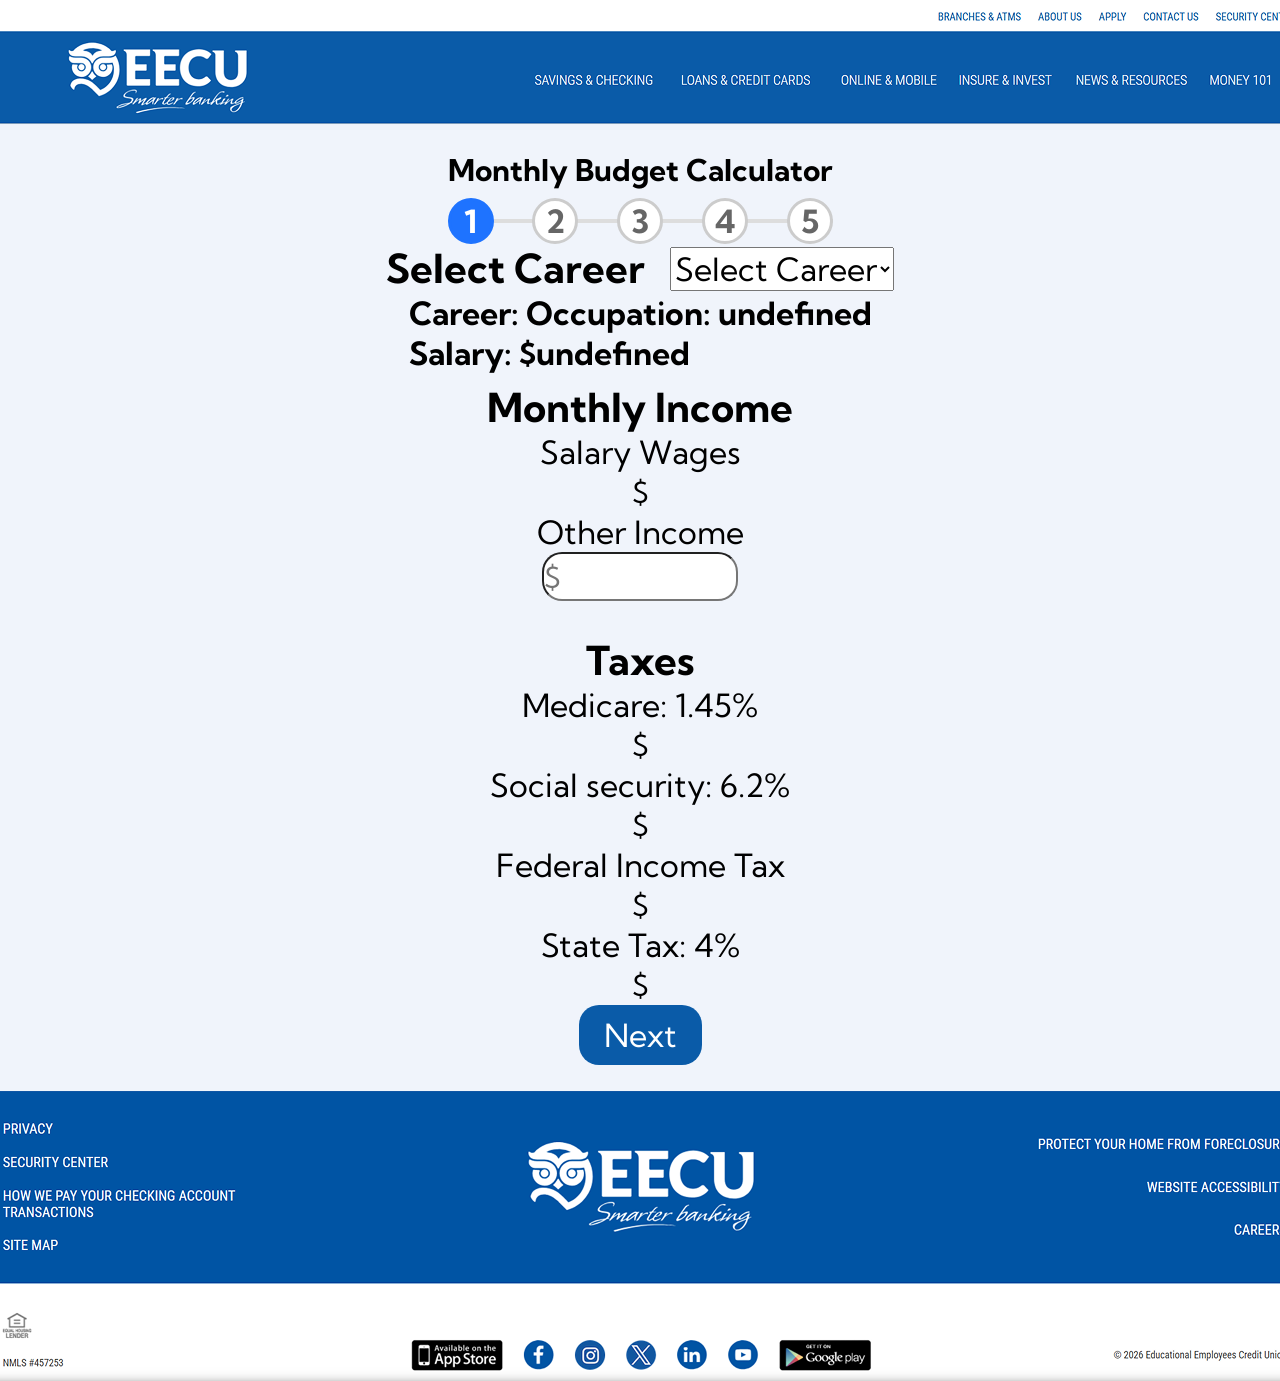
==== index.html @ 48fd1fa7 "css mostly tried to work on CSS and couldn't fix the nav and footer img to fit the page rather than " ====
<!DOCTYPE html>
<html lang="en">

<head>
    <meta charset="UTF-8">
    <meta name="viewport" content="width=device-width, initial-scale=1.0">
    <title>EECU Calculator</title>
    <link rel="stylesheet" href="/styles.css">
    <link rel="preconnect" href="https://fonts.googleapis.com">
    <link rel="preconnect" href="https://fonts.gstatic.com" crossorigin>
    <link href="https://fonts.googleapis.com/css2?family=Kumbh+Sans:wght@100..900&display=swap" rel="stylesheet">

</head>
<!--Giving everything an ID b/c of several HTML pages-->

<body>
    <div id="container">

        <nav id="main-nav">
            <img src="/images/Nav.png">
        </nav>

        <header id="main-header">
            <h1>
                Monthly Budget Calculator
            </h1>

            <div class="steps">
                <!--Have to change this for each page, progress bar 
            is colored in html only here at step active-->
                <div class="step active">
                    <div class="circle">1</div>
                </div>

                <div class="step">
                    <div class="circle">2</div>
                </div>

                <div class="step">
                    <div class="circle">3</div>
                </div>

                <div class="step">
                    <div class="circle">4</div>
                </div>

                <div class="step">
                    <div class="circle">5</div>
                </div>
            </div>
        </header>

        <div id="main-body">

            <section id="dropdown-menu">
                <div class="careerCont">
                    <h2 class="title">Select Career</h2>

                    <select name="careers" id="careers">
                        <option id="placeholder" class="SelectCareer">Select Career</option>
                    </select>
                </div>
                <h3>Career: <span id="career"></span></h3>
                <section id="monthlyIncome">
                    <h2 id="monthlyHead">Monthly Income</h2>
                    <label>Salary Wages</label>
                    <span id="salary">$</span>
                    <label>Other Income</label>
                    <input type="number" class="annual" placeholder="$">
                </section>

                <section id="taxes">
                    <h2 id="taxesHead">Taxes</h2>
                    <label>Medicare: 1.45%</label>
                    <span id="medicare">$</span>

                    <label>Social security: 6.2%</label>
                    <span id="SS">$</span>

                    <label>Federal Income Tax</label>
                    <span id="federal">$</span>

                    <label>State Tax: 4%</label>
                    <span id="state">$</span>

                    <a href="housing.html" id="nextBtn">Next</a>
                </section>
            </section>

            <footer id="main-footer">
                <img src="/images/Footer.png">
            </footer>
        </div>
    </div>
</body>
<script src="/script.js"></script>

</html>
---- styles.css ----
* {
    padding: 0;
    margin: 0;
    font-family: 'Kumbh Sans', sans-serif;
    font-size: 32px;
}
:root {
    --back-btn: #3F8C5F;
    --next-Btn: #0A5BA8;
    --background: #f0f4fb;
}

body {
    font-family: 'Kumbh Sans', sans-serif;
    background-color: var(--background);
}

.careerCont {
    display: flex;
    align-items: center;
    gap: 25px;
}

#main-nav {
    display: flex;
    height: 100%;
    align-items: center;

}

.nav-img {
    height: 6vh;
    width: 100%; ;
    margin-left: 1vh;
}
#main-nav {
    display: flex;
    align-items: center;
    width:  100%;
}
#main-footer {
    display: flex;
    justify-content: center;
    align-items: center;
    width: 100%;
}

#main-header {
    .steps {
        display: flex;
        align-items: center;
        justify-content: space-between;
        max-width: 600px;
        margin: auto;
        position: relative;
        margin-top: 1vh;
    }

    /* Line */
    .steps::before {
        content: "";
        position: absolute;
        top: 50%;
        left: 0;
        width: 100%;
        height: 4px;
        background: #ddd;
        transform: translateY(-50%);
        z-index: 0;
    }

    .step {
        position: relative;
        z-index: 1;
    }

    /* Circles */
    .circle {
        width: 40px;
        height: 40px;
        background: white;
        border: 3px solid #ccc;
        border-radius: 50%;
        display: flex;
        align-items: center;
        justify-content: center;
        font-weight: bold;
        color: #666;
    }

    /* Active Step */
    .step.active .circle {
        background: #1e73ff;
        border-color: #1e73ff;
        color: white;
    }
}

#main-header h1 {
    font-size: 30px;
    margin-top: 3vh;
}


.input {
    display: flex;
    flex-direction: column;
    align-items: center;
    padding-bottom: 45px;
}

.annual {
    height: 5vh;
    width: 15vw;
    border-radius: 20px;
    font-size: 32px;
}

#nextBtn {
    text-decoration: none;
    text-align: center;
    padding: 10px 25px;
    border-radius: 20px;
    border: none;
    background-color: var(--next-Btn);
    color:#ffffff;
}

.titles {
   width: max-content;
    display: flex;
    justify-content: center;
    align-items: center;
}

#dropdown-menu {
    display: flex;
    flex-direction: column;
    justify-content: center;
    align-items: center;

}

#main-body {
    display: flex;
    flex-direction: column;
    justify-content: center;
}

#housing {
    height: 50vh
}

form {
    display: grid;
    align-content: center;
    grid-template-columns: max-content 1fr max-content 1fr;
    row-gap: 2rem;
    
}

input {
    border-radius: 20px;
    height: 5vh;
    width: 13vw;
}

.input-container {
    display: flex;
    flex-direction: row;
    align-items: center;
}

#housing-h2 {
padding-bottom: 2rem;
}

#backBtn {
    height: 6vh;
    width: 8vw;
    border-radius: 20px;
    border-style: var(--next-Btn);
    color:#ffffff;
    background-color: var(--back-btn);
    color: white;
}

h2 {
   font-size: 40px;
}
.annualSalary{
    padding-bottom: 5px;  /*apply this code to the headers of each box for Salary and other cost boxes*/

}


#monthlyIncome {
    padding: 10px;
    display: flex;
    flex-direction: column;
    align-items: center;
    
}
#taxes {
    display: flex;
    flex-direction: column;
    padding: 25px;
    align-items: center;
}

footer {
    display: flex;
    justify-content: flex-start;
    background-color:  #0A5BA8;
    height: max-content;
}
#container
{
    display: flex;
    flex-direction: column;
    align-items: center;
    justify-content: center;
}
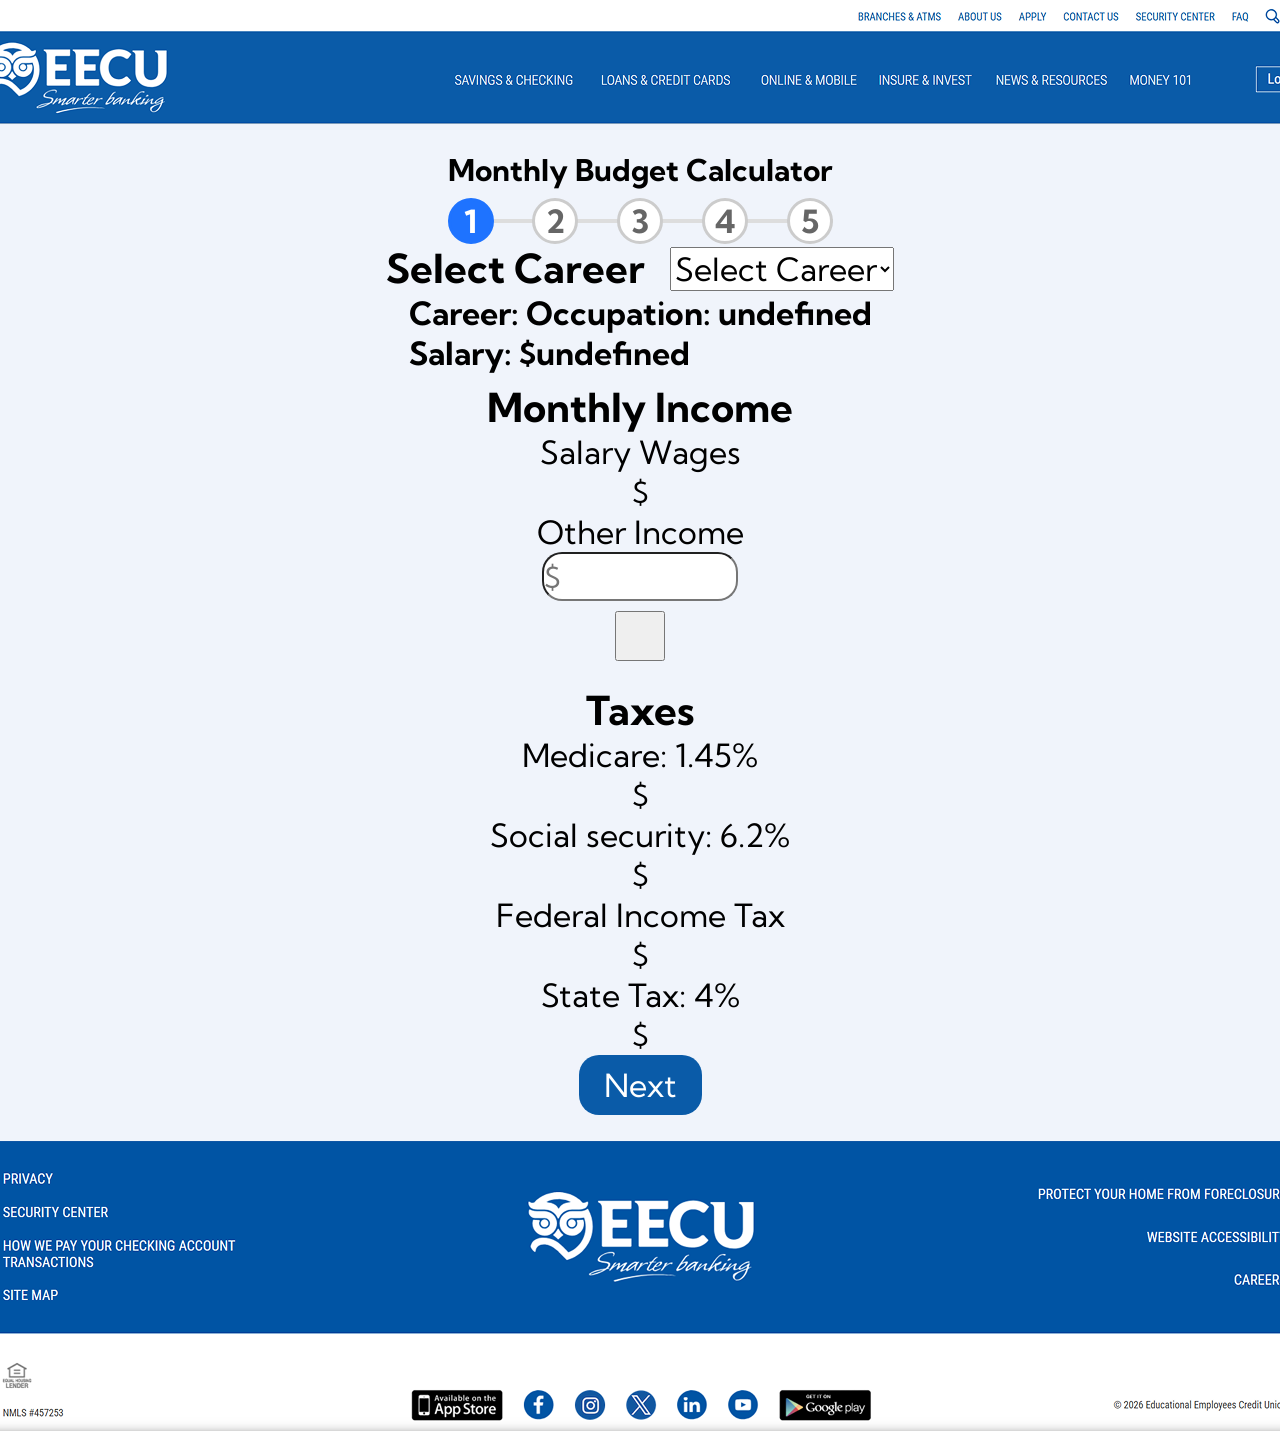
==== commit 37291880: "JS Attempt Attempted to add JS that would calculate the tax of each salary. Also changed the nav bar" ====
--- a/index.html
+++ b/index.html
@@ -66,8 +66,10 @@
                     <label>Salary Wages</label>
                     <span id="salary">$</span>
                     <label>Other Income</label>
-                    <input type="number" class="annual" placeholder="$">
+                    <input type="number" id="annual" placeholder="$">
                 </section>
+
+                <button id="tax"></button>
 
                 <section id="taxes">
                     <h2 id="taxesHead">Taxes</h2>
--- a/styles.css
+++ b/styles.css
@@ -23,14 +23,16 @@
 
 #main-nav {
     display: flex;
+    justify-content: center;
+    align-items: center;
+    display: flex;
     height: 100%;
     align-items: center;
-
+    background-color: #0A5BA8;
 }
 
 .nav-img {
     height: 6vh;
-    width: 100%; ;
     margin-left: 1vh;
 }
 #main-nav {
@@ -109,7 +111,7 @@
     padding-bottom: 45px;
 }
 
-.annual {
+#annual {
     height: 5vh;
     width: 15vw;
     border-radius: 20px;
@@ -185,6 +187,11 @@
     color: white;
 }
 
+#tax {
+    height: 50px;
+    width: 50px;
+}
+
 h2 {
    font-size: 40px;
 }
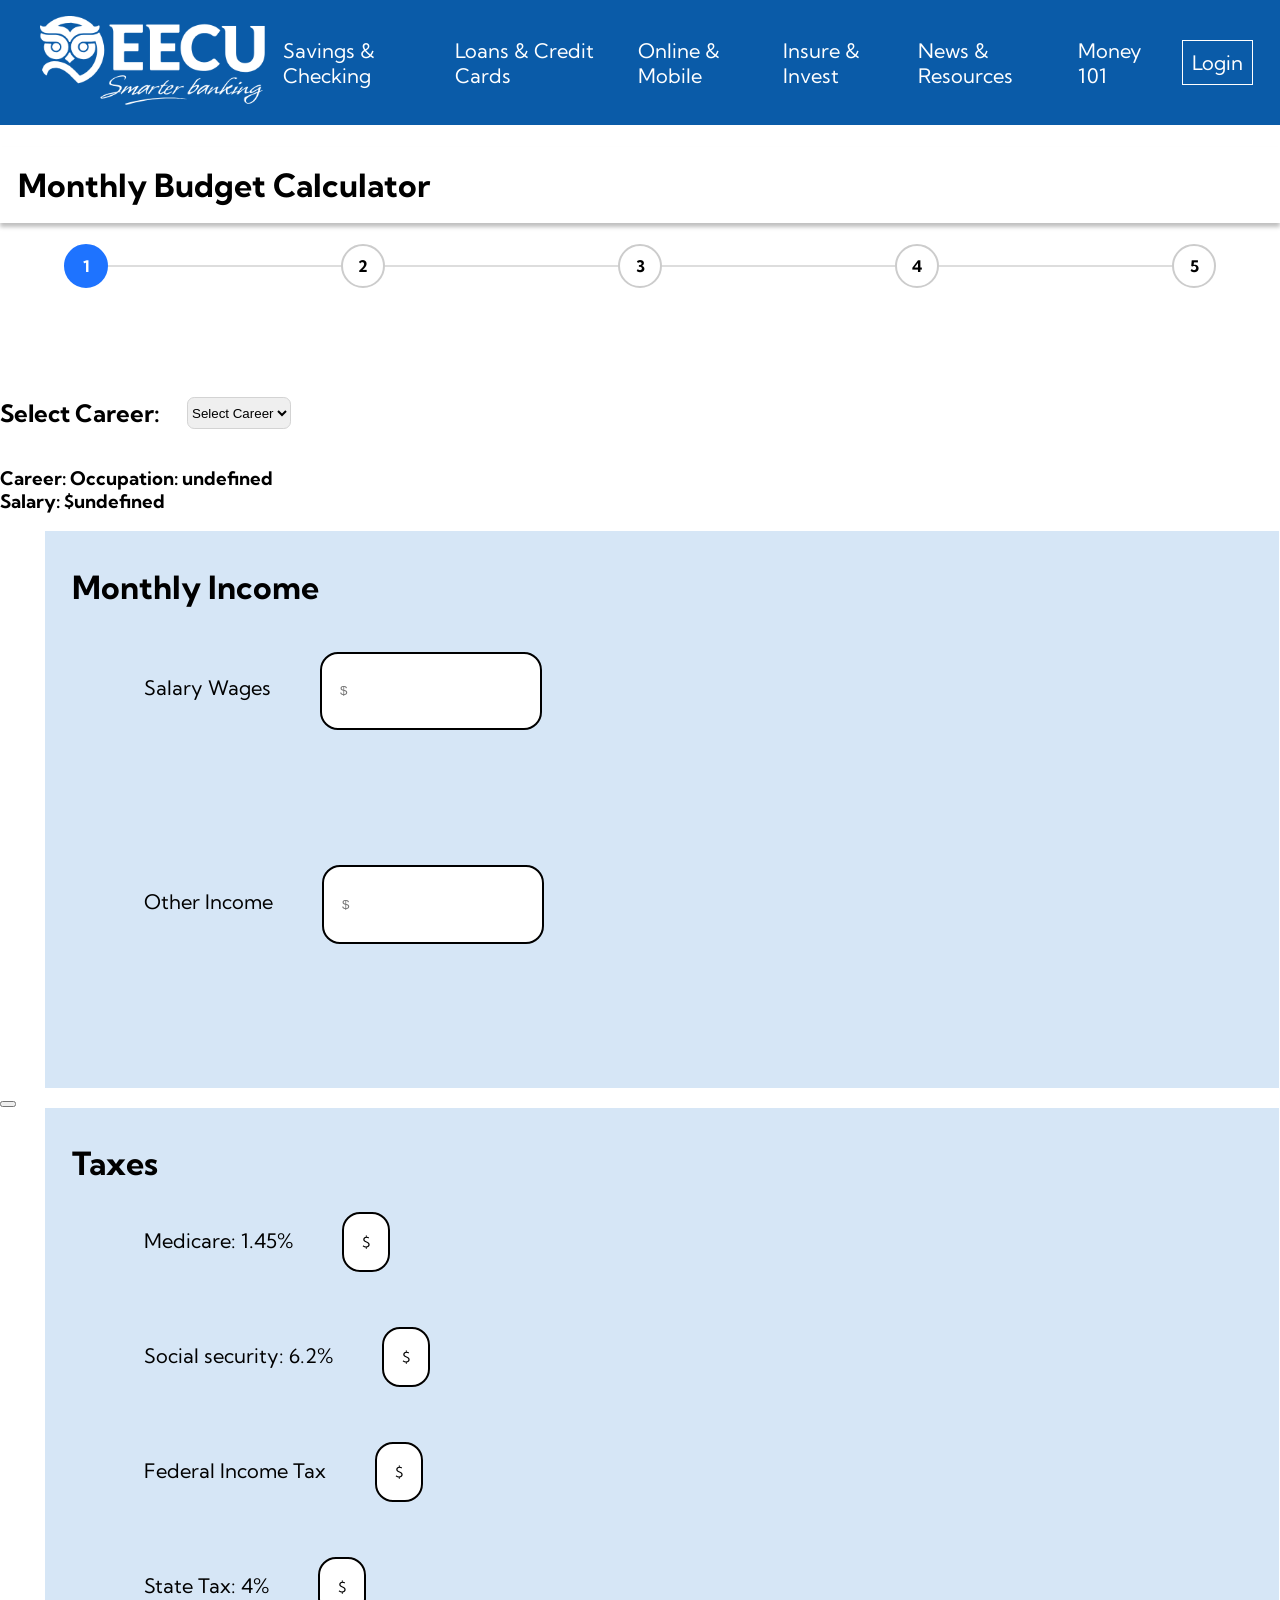
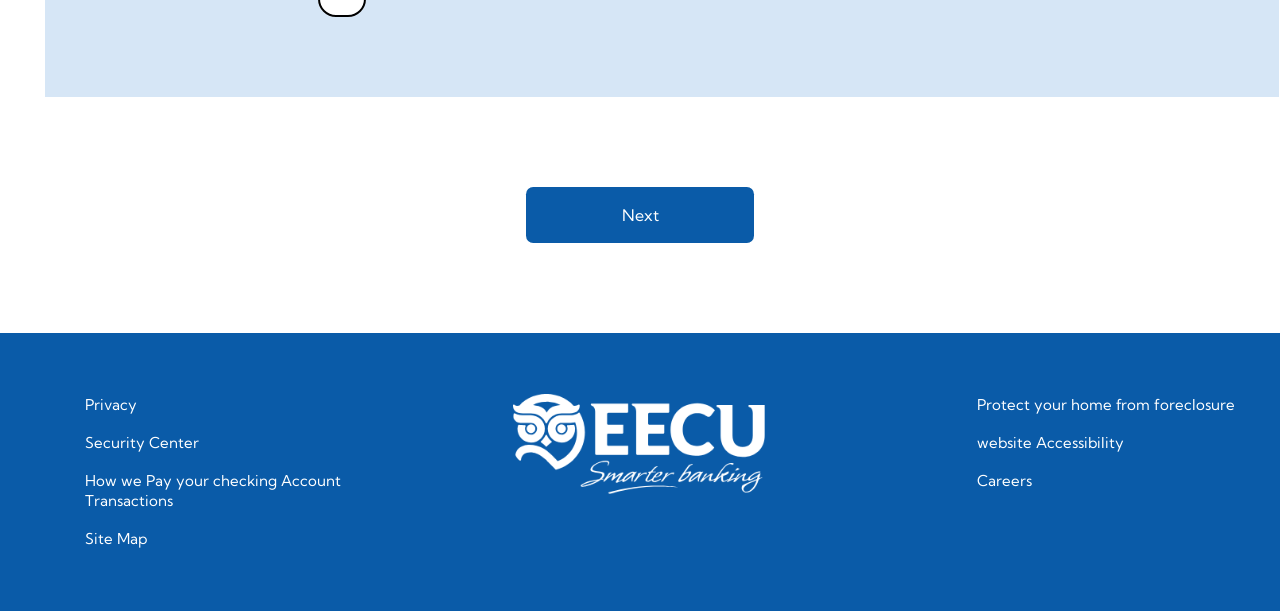
==== commit b15999f7: "A lot of changes" ====
--- a/index.html
+++ b/index.html
@@ -5,22 +5,34 @@
     <meta charset="UTF-8">
     <meta name="viewport" content="width=device-width, initial-scale=1.0">
     <title>EECU Calculator</title>
-    <link rel="stylesheet" href="/styles.css">
     <link rel="preconnect" href="https://fonts.googleapis.com">
     <link rel="preconnect" href="https://fonts.gstatic.com" crossorigin>
     <link href="https://fonts.googleapis.com/css2?family=Kumbh+Sans:wght@100..900&display=swap" rel="stylesheet">
+    <link rel="stylesheet" href="styles-1.css">
 
 </head>
 <!--Giving everything an ID b/c of several HTML pages-->
 
 <body>
-    <div id="container">
-
-        <nav id="main-nav">
-            <img src="/images/Nav.png">
-        </nav>
-
         <header id="main-header">
+            <nav class="nav-bar">
+                <figure class="EECU-Logo">
+                    <img src="img/image 2.svg" alt="EECU Logo">
+                </figure>
+                <div class="links">
+                    <a href="#">Savings & Checking</a>
+                    <a href="#">Loans & Credit Cards</a>
+                    <a href="#">Online & Mobile</a>
+                    <a href="#">Insure & Invest</a>
+                    <a href="#">News & Resources</a>
+                    <a href="#">Money 101</a>
+                    <div class="Login-btn">
+                        <a href=#">Login</a>
+                    </div>
+                </div>
+                
+            </nav>
+            
             <h1>
                 Monthly Budget Calculator
             </h1>
@@ -50,50 +62,81 @@
             </div>
         </header>
 
-        <div id="main-body">
-
+        <main id="main-body">
             <section id="dropdown-menu">
                 <div class="careerCont">
-                    <h2 class="title">Select Career</h2>
+                    <h2 class="title">Select Career:</h2>
 
                     <select name="careers" id="careers">
                         <option id="placeholder" class="SelectCareer">Select Career</option>
                     </select>
                 </div>
                 <h3>Career: <span id="career"></span></h3>
+
                 <section id="monthlyIncome">
                     <h2 id="monthlyHead">Monthly Income</h2>
-                    <label>Salary Wages</label>
-                    <span id="salary">$</span>
-                    <label>Other Income</label>
-                    <input type="number" id="annual" placeholder="$">
+                    <div id="MonthlyIncome-List">
+                        <div>
+                          <label>Salary Wages</label>
+                          <input type="number" id="salary" placeholder="$"></input>
+                        </div>
+                        <div class="Other Income">
+                          <label>Other Income</label>
+                          <input type="number" id="annual" placeholder="$">
+                        </div>  
+                    </div>                  
                 </section>
 
                 <button id="tax"></button>
 
                 <section id="taxes">
                     <h2 id="taxesHead">Taxes</h2>
-                    <label>Medicare: 1.45%</label>
-                    <span id="medicare">$</span>
-
-                    <label>Social security: 6.2%</label>
-                    <span id="SS">$</span>
-
-                    <label>Federal Income Tax</label>
-                    <span id="federal">$</span>
-
-                    <label>State Tax: 4%</label>
-                    <span id="state">$</span>
-
-                    <a href="housing.html" id="nextBtn">Next</a>
+                    <div id="taxes-List">
+                        <div>
+                            <label>Medicare: 1.45%</label>
+                            <span id="medicare">$</span>
+                        </div>
+                        <div>
+                            <label>Social security: 6.2%</label>
+                            <span id="SS">$</span>
+                        </div>
+                        <div>
+                            <label>Federal Income Tax</label>
+                            <span id="federal">$</span>
+                        </div>
+                        <div>
+                            <label>State Tax: 4%</label>
+                            <span id="state">$</span>
+                        </div>
+                    </div>
                 </section>
             </section>
 
-            <footer id="main-footer">
-                <img src="/images/Footer.png">
-            </footer>
-        </div>
-    </div>
+            <div class="nextBtn">
+                <a href="housing.html" id="nextBtn">Next</a>
+            </div>
+        </main>
+
+        <footer id="main-footer">
+            <div class="List-1">
+                <ul>
+                    <li><a href="#">Privacy</a></li>
+                    <li><a href="#">Security Center</a></li>
+                    <li><a href="#">How we Pay your checking Account <br>Transactions</a></li>
+                    <li><a href="#">Site Map</a></li>
+                </ul>
+            </div>
+            <figure class="Logo">
+                <img src="/img/image 2.svg" alt="Logo">
+            </figure>
+            <div class="List-2">
+                <ul>
+                    <li><a href="#">Protect your home from foreclosure</a></li>
+                    <li><a href="#">website Accessibility</a></li>
+                    <li><a href="#">Careers</a></li>
+                </ul>
+            </div>
+        </footer>
 </body>
 <script src="/script.js"></script>
 
--- a/styles-1.css
+++ b/styles-1.css
@@ -0,0 +1,230 @@
+:root {
+    --main-color: #0A5BA8;
+}
+
+body {
+    margin: 0;
+    padding: 0;
+    font-family: Kumbh Sans;
+}
+/*nav-bar*/
+.nav-bar {
+    display: flex;
+    flex-direction: row;
+    background-color: var(--main-color);
+   justify-content: space-between;
+    align-items: center;
+}
+.EECU-Logo {
+    margin-right: 1vh;
+}
+.EECU-Logo img {
+    width: 25vh;
+}
+.links {
+ display: flex;
+ justify-content: space-evenly;
+ gap: 1vh;
+ margin-right: 3vh;
+}
+.links a {
+    color: white;
+    text-decoration: none;
+    font-size: 20px;
+    padding: 1vh;
+}
+.links a:hover {
+    text-decoration: underline;
+    background-color: #013d766a;
+}
+.Login-btn {
+    align-content: center;
+    margin-left: 1vh;
+}
+.Login-btn a {
+    text-decoration: none;
+    color: white;
+    border: 1px solid white;
+    padding: 1vh;
+}
+/*Main-content*/
+h1 {
+    background-color: white;
+    box-shadow: 0px 4px 4px #00000040;
+    margin-bottom: vh;
+    padding: 2vh;
+}
+.steps {
+    display: flex;
+    align-items: center;
+    justify-content: space-between;
+    max-width: 90%;
+    margin: auto;
+    position: relative;
+}
+
+/* Line */
+.steps::before {
+    content: "";
+    position: absolute;
+    top: 50%;
+    left: 0;
+    width: 100%;
+    height: 2px;
+    background: #ddd;
+    transform: translateY(-50%);
+    z-index: 0;
+}
+
+.step {
+    position: relative;
+    z-index: 3;
+}
+
+/* Circles */
+.circle {
+    width: 40px;
+    height: 40px;
+    background: white;
+    border: 2px solid #ccc;
+    border-radius: 50%;
+    display: flex;
+    align-items: center;
+    justify-content: center;
+    font-weight: bold;
+    color: #000000;
+}
+
+/* Active Step */
+.step.active .circle {
+    background: #1e73ff;
+    border-color: #1e73ff;
+    color: white;
+}
+
+.careerCont {
+    display: flex;
+    flex-direction: row;
+    gap: 3vh;
+    margin-top: 10vh;
+    align-content: center;
+}
+.careerCont > select {
+    height: 3.6vh;
+    align-self: center;
+    border-radius: 0.8vh;
+    border: 1px solid lightgray;
+}
+#monthlyIncome {
+    display: flex;
+    flex-direction: column;
+    background-color: #D6E6F6;
+    width: 95%;
+    padding: 1vh;
+    margin-left: 5vh;
+}
+#monthlyIncome > h2 {
+    font-size: 32px;
+    margin-left: 2vh;
+}
+#MonthlyIncome-List {
+    margin-top: 2vh;
+    width: 50%;
+    margin-left: 10vh;
+}
+#MonthlyIncome-List > div  {
+    margin-bottom: 15vh;
+}
+#MonthlyIncome-List > div > label {
+    padding-right: 5vh;
+    font-size: 20px;
+}
+#MonthlyIncome-List > div > input {
+    border: 2px solid black;
+    padding: 2vh;
+    border-radius: 2vh;
+    width: 30%;
+    height: 4.3vh;
+}
+#taxes {
+    display: flex;
+    flex-direction: column;
+    background-color: #D6E6F6;
+    width: 95%;
+    padding: 1vh;
+    margin-left: 5vh;
+}
+#taxes > h2 {
+    font-size: 32px;
+    margin-left: 2vh;
+}
+#taxes-List {
+    margin-top: 2vh;
+    width: 50%;
+    margin-left: 10vh; 
+}
+#taxes-List > div {
+    margin-bottom: 10vh;
+}
+#taxes-List > div > label {
+    padding-right: 5vh;
+    font-size: 20px;
+}
+#taxes-List > div > span {
+    background-color: white;
+    border: 2px solid black;
+    padding: 2vh;
+    border-radius: 2vh;
+    height: 4.3vh;;
+}
+#nextBtn  {
+    color: white;
+    text-decoration: none;
+    background-color: #0A5BA8;
+    padding: 2vh;
+    border-radius: 0.8vh;
+}
+.nextBtn {
+    display: flex;
+    justify-content: center;
+    margin-top: 10vh;
+}
+.nextBtn > a {
+    display: flex;
+    width: 15%;
+    justify-content: center;
+}
+/*footer*/
+#main-footer {
+    background-color: var(--main-color);
+    margin-top: 10vh;
+    padding: 5vh;
+    display: flex;
+    flex-direction: row;
+    justify-content: space-between;
+    align-content: center;
+}
+.List-1 > ul > li {
+    list-style: none;
+    margin-bottom: 2vh;
+}
+.List-1 > ul > li > a {
+    color: white;
+    text-decoration: none;
+    font-size: 15px;
+}
+.List-1 > ul > li > a:hover {
+    text-decoration: underline;  
+}
+.List-2 > ul > li {
+    list-style: none;
+    margin-bottom: 2vh;
+}
+.List-2 > ul > li > a {
+    color: white;
+    text-decoration: none;
+    font-size: 15px;
+}
+.List-2 > ul > li > a:hover {
+    text-decoration: underline;  
+}
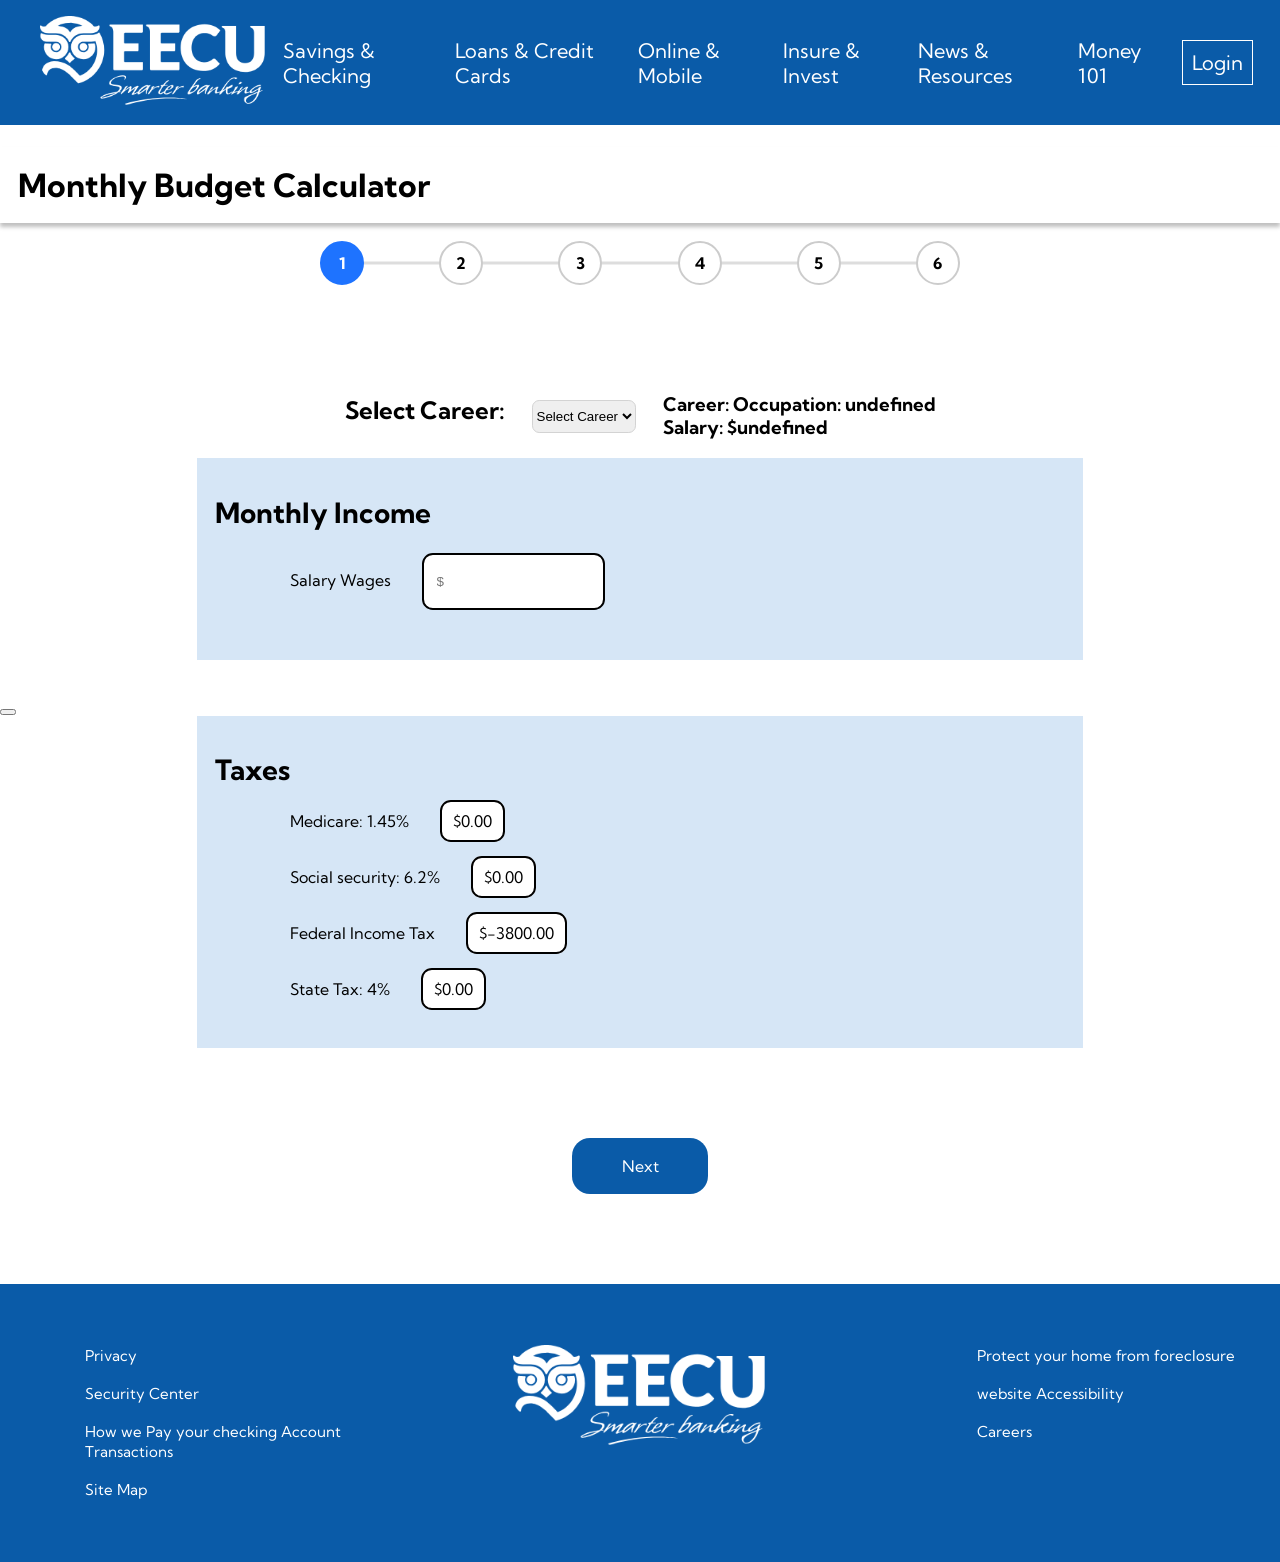
==== commit 22738101: "I need to save the data!" ====
--- a/index.html
+++ b/index.html
@@ -27,7 +27,7 @@
                     <a href="#">News & Resources</a>
                     <a href="#">Money 101</a>
                     <div class="Login-btn">
-                        <a href=#">Login</a>
+                        <a href="#">Login</a>
                     </div>
                 </div>
                 
@@ -59,6 +59,10 @@
                 <div class="step">
                     <div class="circle">5</div>
                 </div>
+
+                <div class="step">
+                    <div class="circle">6</div>
+                </div>
             </div>
         </header>
 
@@ -70,8 +74,9 @@
                     <select name="careers" id="careers">
                         <option id="placeholder" class="SelectCareer">Select Career</option>
                     </select>
+                    <h3>Career: <span id="career"></span></h3>
                 </div>
-                <h3>Career: <span id="career"></span></h3>
+                
 
                 <section id="monthlyIncome">
                     <h2 id="monthlyHead">Monthly Income</h2>
@@ -80,10 +85,10 @@
                           <label>Salary Wages</label>
                           <input type="number" id="salary" placeholder="$"></input>
                         </div>
-                        <div class="Other Income">
+                        <!-- <div class="Other Income">
                           <label>Other Income</label>
                           <input type="number" id="annual" placeholder="$">
-                        </div>  
+                        </div>   -->
                     </div>                  
                 </section>
 
@@ -138,6 +143,6 @@
             </div>
         </footer>
 </body>
-<script src="/script.js"></script>
+<script src="script.js"></script>
 
 </html>
--- a/styles-1.css
+++ b/styles-1.css
@@ -51,15 +51,15 @@
 h1 {
     background-color: white;
     box-shadow: 0px 4px 4px #00000040;
-    margin-bottom: vh;
+    margin-bottom: 2vh;
     padding: 2vh;
 }
 .steps {
     display: flex;
     align-items: center;
     justify-content: space-between;
-    max-width: 90%;
-    margin: auto;
+    max-width: 50%;
+    margin: 2vh auto 0;
     position: relative;
 }
 
@@ -70,7 +70,7 @@
     top: 50%;
     left: 0;
     width: 100%;
-    height: 2px;
+    height: 3px;
     background: #ddd;
     transform: translateY(-50%);
     z-index: 0;
@@ -107,7 +107,7 @@
     flex-direction: row;
     gap: 3vh;
     margin-top: 10vh;
-    align-content: center;
+    justify-content: center;
 }
 .careerCont > select {
     height: 3.6vh;
@@ -119,70 +119,147 @@
     display: flex;
     flex-direction: column;
     background-color: #D6E6F6;
-    width: 95%;
-    padding: 1vh;
-    margin-left: 5vh;
+    width: min(850px, 90%);
+    padding: 1.5vh 2vh;
+    margin: 0 auto 4vh;
 }
 #monthlyIncome > h2 {
-    font-size: 32px;
-    margin-left: 2vh;
+    font-size: 28px;
+    margin-left: 0;
 }
 #MonthlyIncome-List {
-    margin-top: 2vh;
-    width: 50%;
-    margin-left: 10vh;
+    margin-top: 1.5vh;
+    width: 100%;
+    max-width: 700px;
+    margin: 0 auto;
 }
 #MonthlyIncome-List > div  {
-    margin-bottom: 15vh;
+    margin-bottom: 6vh;
 }
 #MonthlyIncome-List > div > label {
-    padding-right: 5vh;
-    font-size: 20px;
+    padding-right: 3vh;
+    font-size: 18px;
 }
 #MonthlyIncome-List > div > input {
     border: 2px solid black;
-    padding: 2vh;
-    border-radius: 2vh;
-    width: 30%;
-    height: 4.3vh;
-}
+    padding: 1.2vh 1.4vh;
+    border-radius: 1.2vh;
+    width: 28%;
+    height: 3.5vh;
+}
+
+/* General form layout for housing/lifestyle/essentials/edu/futureproof */
+form {
+    display: grid;
+    grid-template-columns: auto 1fr;
+    gap: 0.8vh;
+    max-width: 520px;
+    margin: 0 auto 2vh;
+    padding: 0 1.2vh;
+}
+
+form label {
+    width: auto;
+    font-size: 1rem;
+    margin-bottom: 0;
+}
+
+/* Text inputs used on housing/lifestyle/essentials/edu/futureproof */
+form input[type="text"],
+form input[type="number"] {
+    width: 100%;
+    max-width: 100%;
+    padding: 1.2vh 1.4vh;
+    border: 2px solid #999;
+    border-radius: 1.2vh;
+    font-size: 1rem;
+    margin: 0 0 1.2vh;
+    box-sizing: border-box;
+}
+
+form input[type="text"]:focus,
+form input[type="number"]:focus {
+    outline: none;
+    border-color: var(--main-color);
+    box-shadow: 0 0 0 3px rgba(10, 91, 168, 0.15);
+}
+
+/* Smaller spacing for desktop */
+@media (min-width: 1100px) {
+    #MonthlyIncome-List > div {
+        margin-bottom: 4vh;
+    }
+    #MonthlyIncome-List > div > input {
+        width: 22%;
+    }
+    #MonthlyIncome-List > div > label {
+        font-size: 16px;
+    }
+}
+
 #taxes {
     display: flex;
     flex-direction: column;
     background-color: #D6E6F6;
-    width: 95%;
-    padding: 1vh;
-    margin-left: 5vh;
+    width: min(850px, 90%);
+    padding: 1.5vh 2vh;
+    margin: 0 auto 4vh;
 }
 #taxes > h2 {
-    font-size: 32px;
-    margin-left: 2vh;
+    font-size: 28px;
+    margin-left: 0;
 }
 #taxes-List {
-    margin-top: 2vh;
-    width: 50%;
-    margin-left: 10vh; 
+    margin-top: 1.5vh;
+    width: 100%;
+    max-width: 700px;
+    margin: 0 auto;
 }
 #taxes-List > div {
-    margin-bottom: 10vh;
+    margin-bottom: 5vh;
 }
 #taxes-List > div > label {
-    padding-right: 5vh;
-    font-size: 20px;
+    padding-right: 3vh;
+    font-size: 18px;
 }
 #taxes-List > div > span {
     background-color: white;
     border: 2px solid black;
+    padding: 1.2vh 1.4vh;
+    border-radius: 1.2vh;
+    height: 3.5vh;
+}
+
+@media (min-width: 1100px) {
+    #taxes-List > div {
+        margin-bottom: 4vh;
+    }
+    #taxes-List > div > span {
+        padding: 1vh 1.2vh;
+    }
+    #taxes-List > div > label {
+        font-size: 16px;
+    }
+}
+
+#nextBtn  {
+    color: white;
+    text-decoration: none;
+    background-color: #0A5BA8;
     padding: 2vh;
     border-radius: 2vh;
-    height: 4.3vh;;
-}
-#nextBtn  {
-    color: white;
-    text-decoration: none;
-    background-color: #0A5BA8;
+    text-align: center;
+    width: 100px;
+}
+
+#backBtn {
+    color: white;
+    text-decoration: none;
+    background-color: green;
     padding: 2vh;
-    border-radius: 0.8vh;
+    border-radius: 2vh;
+    text-align: center;
+    width: 100px;
 }
 .nextBtn {
     display: flex;
@@ -193,6 +270,37 @@
     display: flex;
     width: 15%;
     justify-content: center;
+}
+
+.button-container {
+    display: flex;
+    justify-content: center;
+    align-items: center;
+    gap: 50px;
+    margin: 5vh auto 0;
+}
+
+.greenish {
+    color: #1e73ff; 
+    text-align: center;
+    margin-top: 5vh;
+}
+
+.feedback {
+    padding: 1.5vh 2vh;
+    margin: 5vh auto 10vh;
+    text-align: center;
+    color: green;
+}
+
+#resetBtn {
+    background-color: green;
+    display: inline-block;
+    margin-top: 2vh;
+    padding: 2vh 3vh;
+    color: white;
+    text-decoration: none;
+    border-radius: 2vh;
 }
 /*footer*/
 #main-footer {
@@ -227,4 +335,50 @@
 }
 .List-2 > ul > li > a:hover {
     text-decoration: underline;  
+}
+
+#pieChart {
+    width: 400px;
+    max-width: 100%;
+    margin: 0 auto;
+}
+
+#housing-h2 {
+    margin-left: 500px;
+}
+
+#lifestyle-h2 {
+    margin-left: 500px;
+}
+
+#essentials-h2 {
+    margin-left: 500px;
+}
+
+#education-h2 {
+    margin-left: 500px;
+}
+
+#Future-Proofing-h2 {
+    margin-left: 500px;
+}
+
+    
+
+.wise-up-card {
+    background-color: #fff4f4; /* Light red/orange tint */
+    border-left: 6px solid #d9534f; /* EECU red or warning red */
+    padding: 15px;
+    margin: 20px 0;
+    border-radius: 4px;
+    color: #333;
+    line-height: 1.5;
+}
+
+.success-card {
+    background-color: #f4fff4; /* Light green tint */
+    border-left: 6px solid #28a745;
+    padding: 15px;
+    margin: 20px 0;
+    border-radius: 4px;
 }
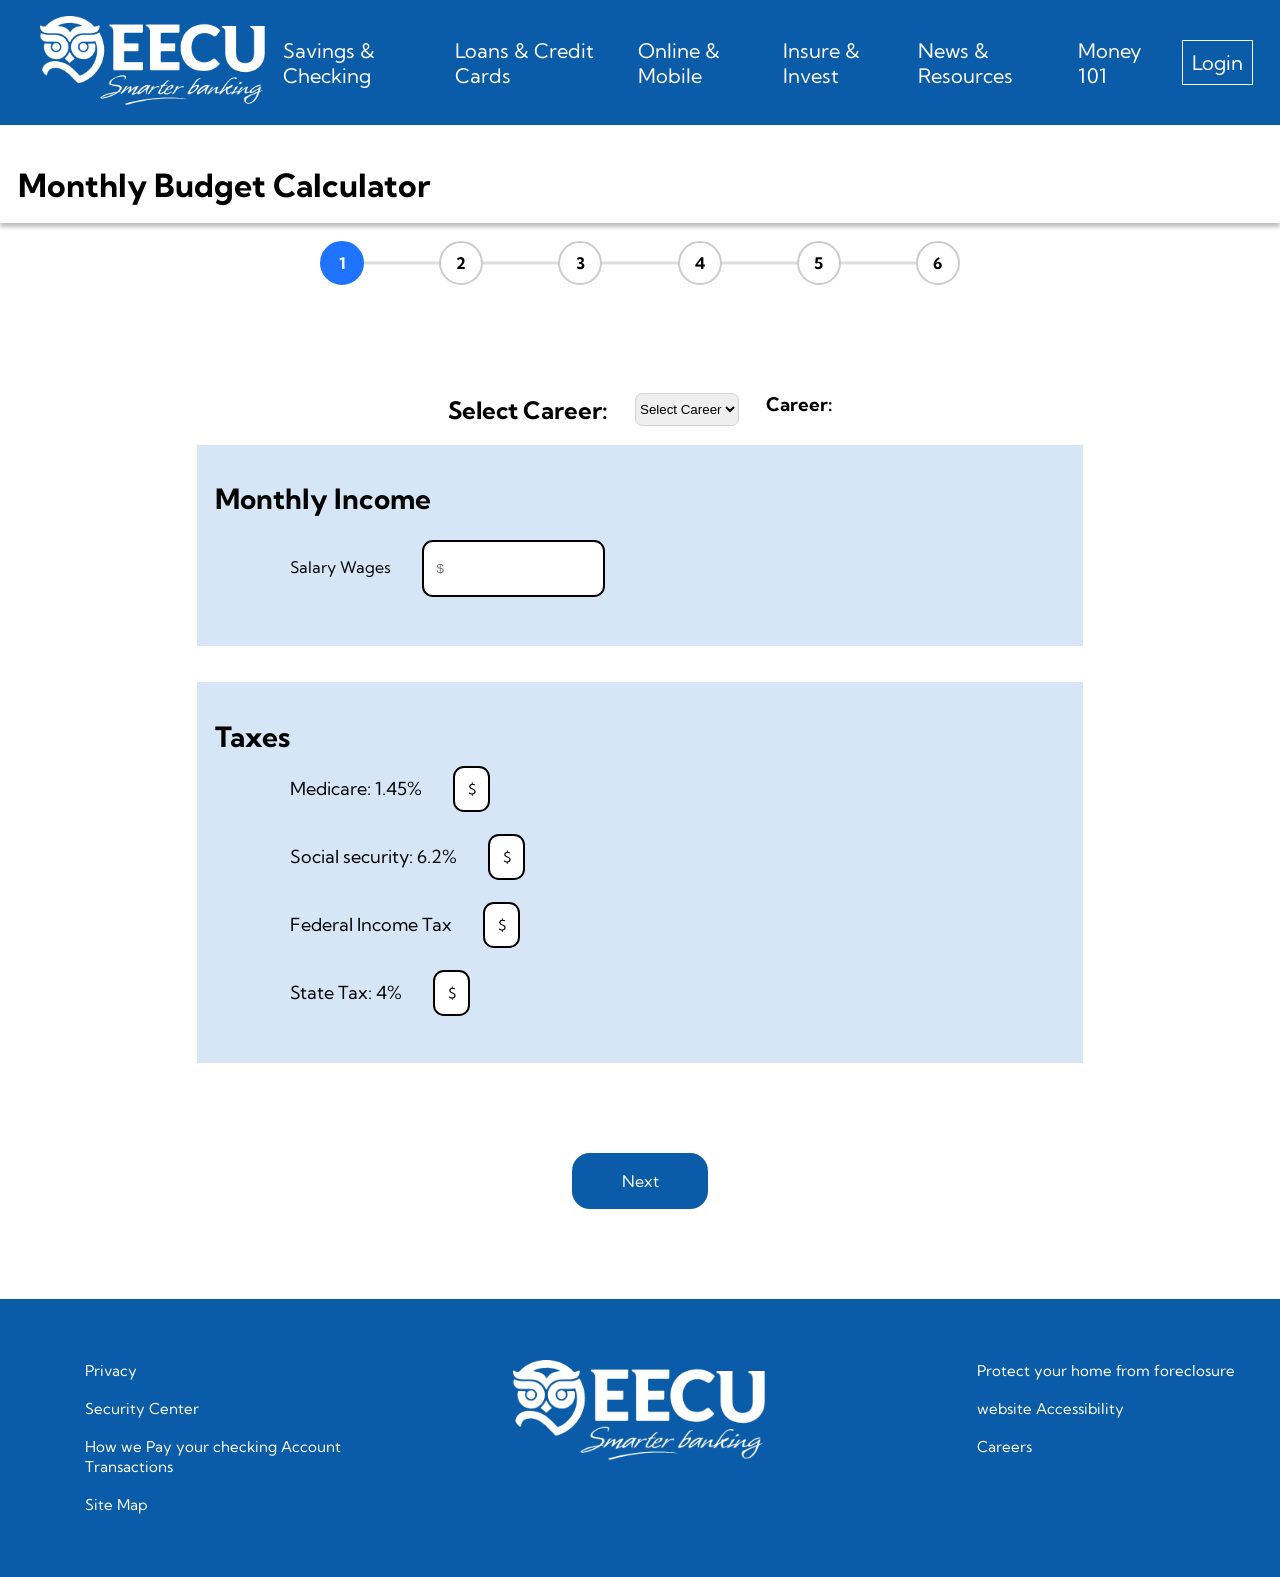
==== commit a86705f6: "Finally Finished!" ====
--- a/index.html
+++ b/index.html
@@ -92,8 +92,6 @@
                     </div>                  
                 </section>
 
-                <button id="tax"></button>
-
                 <section id="taxes">
                     <h2 id="taxesHead">Taxes</h2>
                     <div id="taxes-List">
--- a/styles-1.css
+++ b/styles-1.css
@@ -230,7 +230,7 @@
     height: 3.5vh;
 }
 
-@media (min-width: 1100px) {
+/* @media (min-width: 1100px) {
     #taxes-List > div {
         margin-bottom: 4vh;
     }
@@ -240,7 +240,7 @@
     #taxes-List > div > label {
         font-size: 16px;
     }
-}
+} */
 
 #nextBtn  {
     color: white;
@@ -381,4 +381,140 @@
     padding: 15px;
     margin: 20px 0;
     border-radius: 4px;
+}
+
+
+/* =============================================
+   SMARTPHONE MEDIA QUERIES (max-width: 600px)
+   ============================================= */
+@media (max-width: 600px) {
+ 
+    /* Nav — stack logo above links, wrap links */
+    .nav-bar {
+        flex-direction: column;
+        align-items: flex-start;
+        padding: 1vh;
+    }
+    .EECU-Logo img {
+        width: 18vh;
+    }
+    .links {
+        flex-wrap: wrap;
+        gap: 0.5vh;
+        margin-right: 0;
+        font-size: 14px;
+    }
+    .links a {
+        font-size: 14px;
+        padding: 0.6vh;
+    }
+ 
+    /* Progress bar — shrink circles and fit within screen */
+    .steps {
+        max-width: 90%;
+        margin: 1.5vh auto 0;
+    }
+    .circle {
+        width: 28px;
+        height: 28px;
+        font-size: 12px;
+    }
+ 
+    /* Career selector — stack vertically */
+    .careerCont {
+        flex-direction: column;
+        align-items: center;
+        gap: 1.5vh;
+        margin-top: 4vh;
+        text-align: center;
+    }
+    .careerCont > select {
+        width: 90%;
+        height: 4.5vh;
+    }
+ 
+    /* Monthly income & taxes sections */
+    #monthlyIncome,
+    #taxes {
+        width: 90%;
+        padding: 1.5vh;
+    }
+    #MonthlyIncome-List > div > input {
+        width: 60%;
+    }
+    #taxes-List > div > label {
+        display: block;
+        margin-bottom: 0.5vh;
+        font-size: 15px;
+    }
+    #taxes-List > div > span {
+        display: inline-block;
+    }
+ 
+    /* Expense page h2 headings — remove the desktop left offset */
+    #housing-h2,
+    #lifestyle-h2,
+    #essentials-h2,
+    #education-h2,
+    #Future-Proofing-h2 {
+        margin-left: 0;
+        text-align: center;
+    }
+ 
+    /* Expense forms */
+    form {
+        grid-template-columns: 1fr;
+        max-width: 90%;
+        gap: 0.4vh;
+    }
+    form label {
+        margin-top: 1vh;
+        font-weight: bold;
+    }
+    form input[type="text"],
+    form input[type="number"] {
+        width: 100%;
+    }
+ 
+    /* Next / Back buttons */
+    .nextBtn {
+        margin-top: 5vh;
+    }
+    .nextBtn > a {
+        width: 60%;
+    }
+    .button-container {
+        gap: 20px;
+        margin-top: 3vh;
+    }
+    #nextBtn,
+    #backBtn {
+        width: 80px;
+        padding: 1.5vh;
+        font-size: 14px;
+    }
+ 
+    /* Completion page chart */
+    #pieChart {
+        width: 90%;
+    }
+ 
+    /* Feedback section */
+    .feedback {
+        margin: 3vh auto 6vh;
+        padding: 1vh;
+    }
+ 
+    /* Footer — stack vertically */
+    #main-footer {
+        flex-direction: column;
+        align-items: center;
+        gap: 3vh;
+        padding: 3vh 2vh;
+        text-align: center;
+    }
+    .List-1 > ul,
+    .List-2 > ul {
+        padding-left: 0;
+    }
 }
